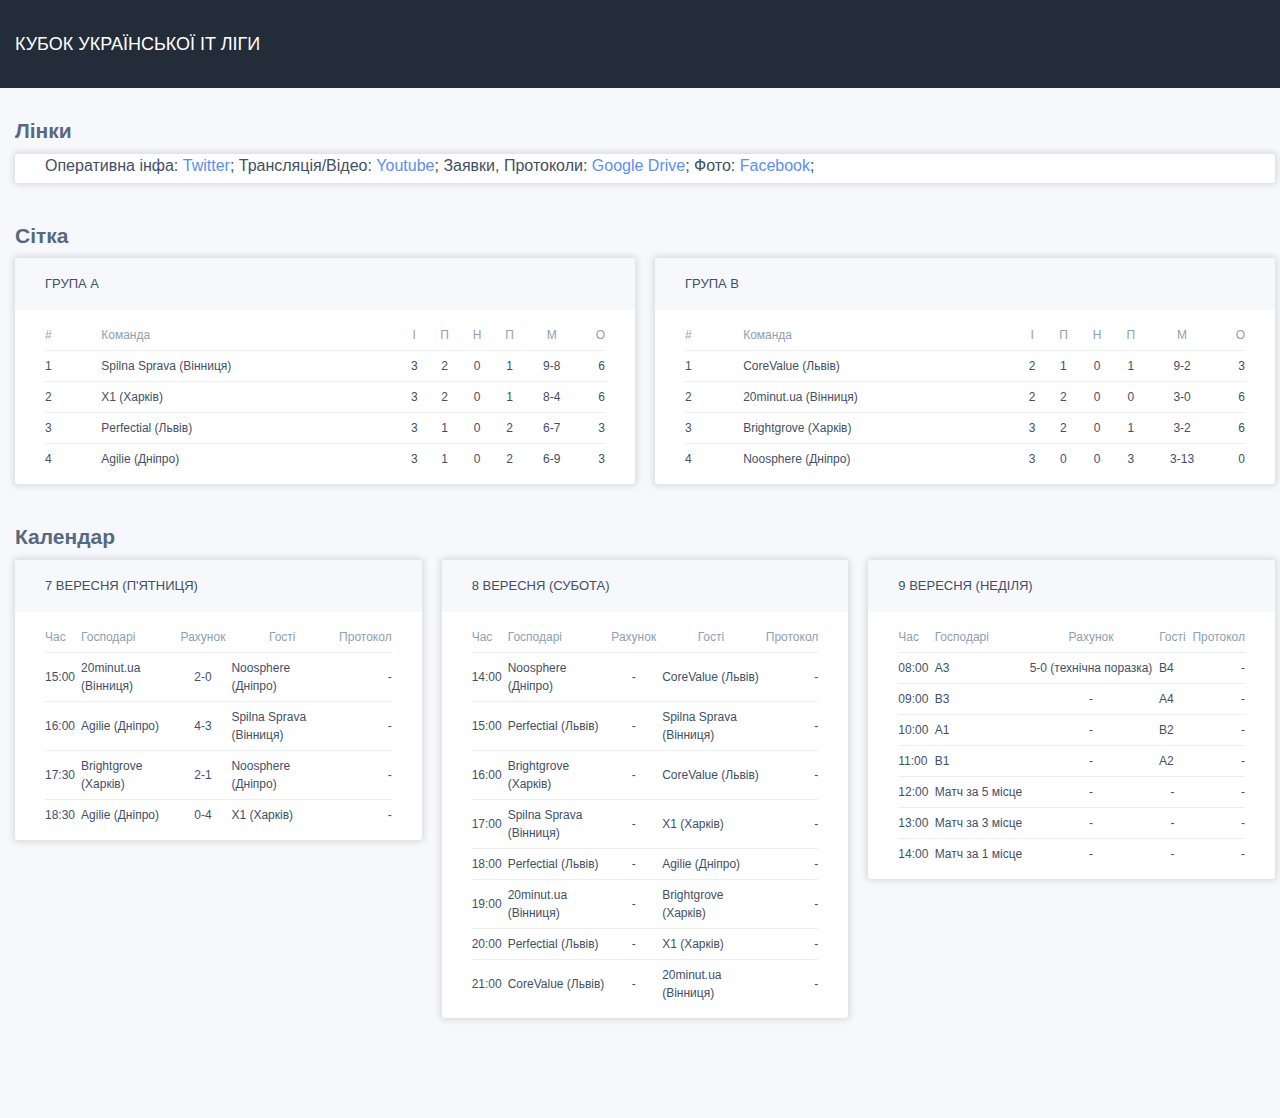
==== index.html @ aef75eb6 "changes" ====
<!DOCTYPE html>
<html>

<head>
    <meta charset="utf-8" />
    <meta content="width=device-width, initial-scale=1.0" name="viewport" />
    <title>Кубок Української IT Ліги</title>
    <link rel="stylesheet" media="screen" href="./css/base.css" />
    <link rel="stylesheet" media="all" href="./css/itleague.css" />
</head>

<body>
    <div id="wrapper">
        <header id="header">
            <div class="container header-ds" id="header-ds">
                <nav id="nav"><strong class="logo"><a href="/">Кубок Української IT Ліги</a></strong>
                    <ul class="nav">
                        <!-- <li class="hidden-m"><a href="/results">Таблицы</a></li>
                        <li class="hidden-m"><a href="/teams">Команды</a></li>
                        <li class="hidden-m"><a href="#">Регламент</a></li> -->
                    </ul>
                </nav>
            </div>
            <div class="header-mb"><a class="menu-opener" data-directive="mobile-nav" href="#header-ds"><span class="icon"></span></a><strong class="logo"><a href="/">Кубок Української IT Ліги</a></strong>
                <ul class="nav">
                    <!-- <li><a href="/posts">Новости</a></li>
                    <li><a href="/matches#closest">Календарь</a></li>
                    <li><a href="/results">Таблицы</a></li>
                    <li><a href="/teams">Команды</a></li> -->
                </ul>
            </div>
        </header>
        <main id="main" role="main">
            <!-- <div class="main-title">
                <div class="container">
                    <h1>Календар</h1>
                </div>
            </div> -->
            <div class="container">
            	<div id="content">
	               <h2>Лінки</h2>	
	               <div class="table-row" id="tab_league_0" role="tabpanel">
                        <div class="table-holder statistics">
                            <div class="content-box widget">
                            	Оперативна інфа: <a href="https://twitter.com/itleague">Twitter</a>;
                            	Трансляція/Відео: <a href="https://www.youtube.com/itleague">Youtube</a>;
                            	Заявки, Протоколи: <a href="https://drive.google.com/drive/folders/1RGTl71Iog50UQ9n6qCfVSrwdYT6ETy6G?usp=sharing">Google Drive</a>;
                            	Фото: <a href="https://www.facebook.com/pg/Itleague/photos/?tab=albums">Facebook</a>;
                            </div>
                        </div>
                    </div>        
	           </div>
                <div id="content">
	               <h2>Сітка</h2>	
                    <div class="table-row" id="tab_league_0" role="tabpanel">
                        <div class="table-holder statistics">
                            <div class="content-box widget">
                                <h3>Група A</h3>
                                <table class="results-table">
                                    <thead>
                                        <tr>
                                            <th class="tables-place-width">#</th>
                                            <th class="align-left">Команда</th>
                                            <th>І</th>
                                            <th>П</th>
                                            <th>Н</th>
                                            <th>П</th>
                                            <th>М</th>
                                            <th>О</th>
                                        </tr>
                                    </thead>
                                    <tbody>
                                        <tr>
                                            <td>1<i class="fa fa-angle-up m-l-1 position-changing text-success"></i></td>
                                            <td class="align-left">Spilna Sprava (Вінниця)</td>
                                            <td>3</td>
                                            <td>2</td>
                                            <td>0</td>
                                            <td>1</td>
                                            <td class="nowrap">9-8</td>
                                            <td>6</td>


                                        </tr>
                                        <tr>
                                            <td>2<i class="fa fa-angle-up m-l-1 position-changing text-success"></i></td>
                                            <td class="align-left">X1 (Харків)</td>
                                            <td>3</td>
                                            <td>2</td>
                                            <td>0</td>
                                            <td>1</td>
                                            <td class="nowrap">8-4</td>
                                            <td>6</td>				
                                        </tr>
                                        <tr>
                                            <td>3<i class="fa fa-angle-up m-l-1 position-changing text-success"></i></td>
                                            <td class="align-left">Perfectial (Львів)</td>
                                            <td>3</td>
                                            <td>1</td>
                                            <td>0</td>
                                            <td>2</td>
                                            <td class="nowrap">6-7</td>
                                            <td>3</td>
                                        </tr>
                                        <tr>
                                            <td>4<i class="fa fa-angle-up m-l-1 position-changing text-success"></i></td>
                                            <td class="align-left">Agilie (Дніпро)</td>
                                            <td>3</td>
                                            <td>1</td>
                                            <td>0</td>
                                            <td>2</td>
                                            <td class="nowrap">6-9</td>
                                            <td>3</td>
                                            
                                        </tr>
                                    </tbody>
                                </table>
                            </div>
                        </div>
                        <div class="table-holder statistics">
                            <div class="content-box widget">
                            	<h3>Група B</h3>
                                <table class="results-table">
                                    <thead>
                                        <tr>
                                            <th class="tables-place-width">#</th>
                                            <th class="align-left">Команда</th>
                                            <th>І</th>
                                            <th>П</th>
                                            <th>Н</th>
                                            <th>П</th>
                                            <th>М</th>
                                            <th>О</th>
                                        </tr>
                                    </thead>
                                    <tbody>
                                        <tr>
                                            <td>1<i class="fa fa-angle-up m-l-1 position-changing text-success"></i></td>
                                            <td class="align-left">CoreValue (Львів)</td>
                                            <td>2</td>
                                            <td>1</td>
                                            <td>0</td>
                                            <td>1</td>
                                            <td class="nowrap">9-2</td>
                                            <td>3</td>
                                            
                                        </tr>
                                        <tr>
                                            <td>2<i class="fa fa-angle-up m-l-1 position-changing text-success"></i></td>
                                            <td class="align-left">20minut.ua (Вінниця)</td>
                                            <td>2</td>
                                            <td>2</td>
                                            <td>0</td>
                                            <td>0</td>
                                            <td class="nowrap">3-0</td>
                                            <td>6</td>	
                                        </tr>
                                        <tr>
                                            <td>3<i class="fa fa-angle-up m-l-1 position-changing text-success"></i></td>
                                            <td class="align-left">Brightgrove (Харків)</td>
                                            <td>3</td>
                                            <td>2</td>
                                            <td>0</td>
                                            <td>1</td>
                                            <td class="nowrap">3-2</td>
                                            <td>6</td>
                                        </tr>
                                        <tr>
                                            <td>4<i class="fa fa-angle-up m-l-1 position-changing text-success"></i></td>
                                            <td class="align-left">Noosphere (Дніпро)</td>
                                            <td>3</td>
                                            <td>0</td>
                                            <td>0</td>
                                            <td>3</td>
                                            <td class="nowrap">3-13</td>
                                            <td>0</td>
                                        </tr>
                                    </tbody>
                                </table>
                        	</div>
                        </div>	
                        
                    </div>
                    
                </div>
                <div id="content">
	               <h2>Календар</h2>	
                    <div class="table-row" id="tab_league_0" role="tabpanel">
                        <div class="table-holder statistics">
                            <div class="content-box widget">
                                <h3>7 вересня (п'ятниця)</h3>
                                <table class="results-table">
                                    <thead>
                                        <tr>
                                            <th class="tables-place-width">Час</th>
                                            <th class="align-left">Господарі</th>
                                            <th>Рахунок</th>
                                            <th>Гості</th>
                                            <th>Протокол</th>
                                        </tr>
                                    </thead>
                                    <tbody>
                                        <tr>
                                            <td>15:00</td>
                                            <td class="align-left">20minut.ua (Вінниця)</td>
                                            <td>2-0</td>
                                            <td class="align-left">Noosphere (Дніпро)</td>
                                            <td>-</td>
                                        </tr>
                                        <tr>
                                            <td>16:00</td>
                                            <td class="align-left">Agilie (Дніпро)</td>
                                            <td>4-3</td>
                                            <td class="align-left">Spilna Sprava (Вінниця)</td>
                                            <td>-</td>
                                        </tr>
                                        <tr>
                                            <td>17:30</td>
                                            <td class="align-left">Brightgrove (Харків)</td>
                                            <td>2-1</td>
                                            <td class="align-left">Noosphere (Дніпро)</td>
                                            <td>-</td>
                                        </tr>
                                        <tr>
                                            <td>18:30</td>
                                            <td class="align-left">Agilie (Дніпро)</td>
                                            <td>0-4</td>
                                            <td class="align-left">X1 (Харків)</td>
                                            <td>-</td>
                                        </tr>
                                    </tbody>
                                </table>
                            </div>
                            </div>
							<div class="table-holder statistics">
                            <div class="content-box widget">
                                <h3>8 вересня (субота)</h3>
                                <table class="results-table">
                                    <thead>
                                        <tr>
                                            <th class="tables-place-width">Час</th>
                                            <th class="align-left">Господарі</th>
                                            <th>Рахунок</th>
                                            <th>Гості</th>
                                            <th>Протокол</th>
                                        </tr>
                                    </thead>
                                    <tbody>
                                        <tr>
                                            <td>14:00</td>
                                            <td class="align-left">Noosphere (Дніпро)</td>
                                            <td>-</td>
                                            <td class="align-left">CoreValue (Львів)</td>
                                            <td>-</td>
                                            
                                        </tr>
                                        <tr>
                                            <td>15:00</td>
                                            <td class="align-left">Perfectial (Львів)</td>
                                            <td>-</td>
                                            <td class="align-left">Spilna Sprava (Вінниця)</td>
                                            <td>-</td>
                                        </tr>
                                        <tr>
                                            <td>16:00</td>
                                            <td class="align-left">Brightgrove (Харків)</td>
                                            <td>-</td>
                                            <td class="align-left">CoreValue (Львів)</td>
                                            <td>-</td>
                                        </tr>
                                        <tr>
                                            <td>17:00</td>
                                            <td class="align-left">Spilna Sprava (Вінниця)</td>
                                            <td>-</td>
                                            <td class="align-left">X1 (Харків)</td>
                                            <td>-</td>
                                        </tr>
                                        <tr>
	                                        <td>18:00</td>
											<td class="align-left">Perfectial (Львів)</td>
                                            <td>-</td>
                                            <td class="align-left">Agilie (Дніпро)</td>
                                            <td>-</td>
                                        </tr>
                                        <tr>
	                                        <td>19:00</td>
                                            <td class="align-left">20minut.ua (Вінниця)</td>
                                            <td>-</td>
                                            <td class="align-left">Brightgrove (Харків)</td>
                                            <td>-</td>
                                        </tr>
                                        <tr>
	                                        <td>20:00</td>
                                            <td class="align-left">Perfectial (Львів)</td>
                                            <td>-</td>
                                            <td class="align-left">X1 (Харків)</td>
                                            <td>-</td>
                                        </tr>
                                        <tr>
	                                        <td>21:00</td>
                                            <td class="align-left">CoreValue (Львів)</td>
                                            <td>-</td>
                                            <td class="align-left">20minut.ua (Вінниця)</td>
                                            <td>-</td>
                                        </tr>
                                    </tbody>
                                </table>
                            </div>
                        </div>
                        <div class="table-holder statistics">
                            <div class="content-box widget">
                                <h3>9 вересня (неділя)</h3>
                                <table class="results-table">
                                    <thead>
                                        <tr>
                                            <th class="tables-place-width">Час</th>
                                            <th class="align-left">Господарі</th>
                                            <th>Рахунок</th>
                                            <th>Гості</th>
                                            <th>Протокол</th>
                                        </tr>
                                    </thead>
                                    <tbody>
                                        <tr>
                                            <td>08:00</td>
                                            <td class="align-left">A3</td>
                                            <td>5-0 (технічна поразка)</td>
                                            <td class="align-left">B4</td>
                                            <td>-</td>
                                        </tr>
                                        <tr>
                                            <td>09:00</td>
                                            <td class="align-left">B3</td>
                                            <td>-</td>
                                            <td class="align-left">A4</td>
                                            <td>-</td>
                                        </tr>
                                        <tr>
                                            <td>10:00</td>
                                            <td class="align-left">A1</td>
                                            <td>-</td>
                                            <td class="align-left">B2</td>
                                            <td>-</td>
                                        </tr>
                                        <tr>
                                            <td>11:00</td>
                                            <td class="align-left">B1</td>
                                            <td>-</td>
                                            <td class="align-left">A2</td>
                                            <td>-</td>
                                        </tr>
                                        <tr>
	                                        <td>12:00</td>
                                            <td class="align-left">Матч за 5 місце</td>
                                            <td>-</td>
                                            <td>-</td>
                                            <td>-</td>
                                        </tr>

                                        <tr>
	                                        <td>13:00</td>
                                            <td class="align-left">Матч за 3 місце</td>
                                            <td>-</td>
                                            <td>-</td>
                                            <td>-</td>
                                        </tr>

                                        <tr>
	                                        <td>14:00</td>
                                            <td class="align-left">Матч за 1 місце</td>
                                            <td>-</td>
                                            <td>-</td>
                                            <td>-</td>
                                        </tr>



                                    </tbody>
                                </table>
                            </div>
                        </div>
                        
                    </div>
                    
                </div>
            </div>	
        </main>
        <footer id="footer">
            <div class="container">
                <!-- <ul class="sub-nav">
                    <li><a href="#"> о турнире</a></li>
                    <li><a href="#"> регламент</a></li>
                    <li><a href="#"> контакты</a></li>
                    <li><a href="#"> архив</a></li>
                </ul> -->
            </div>
        </footer>
        <script src="./js/application.js"></script>
    </div>
</body>

</html>
---- css/itleague.css ----
itleague.css
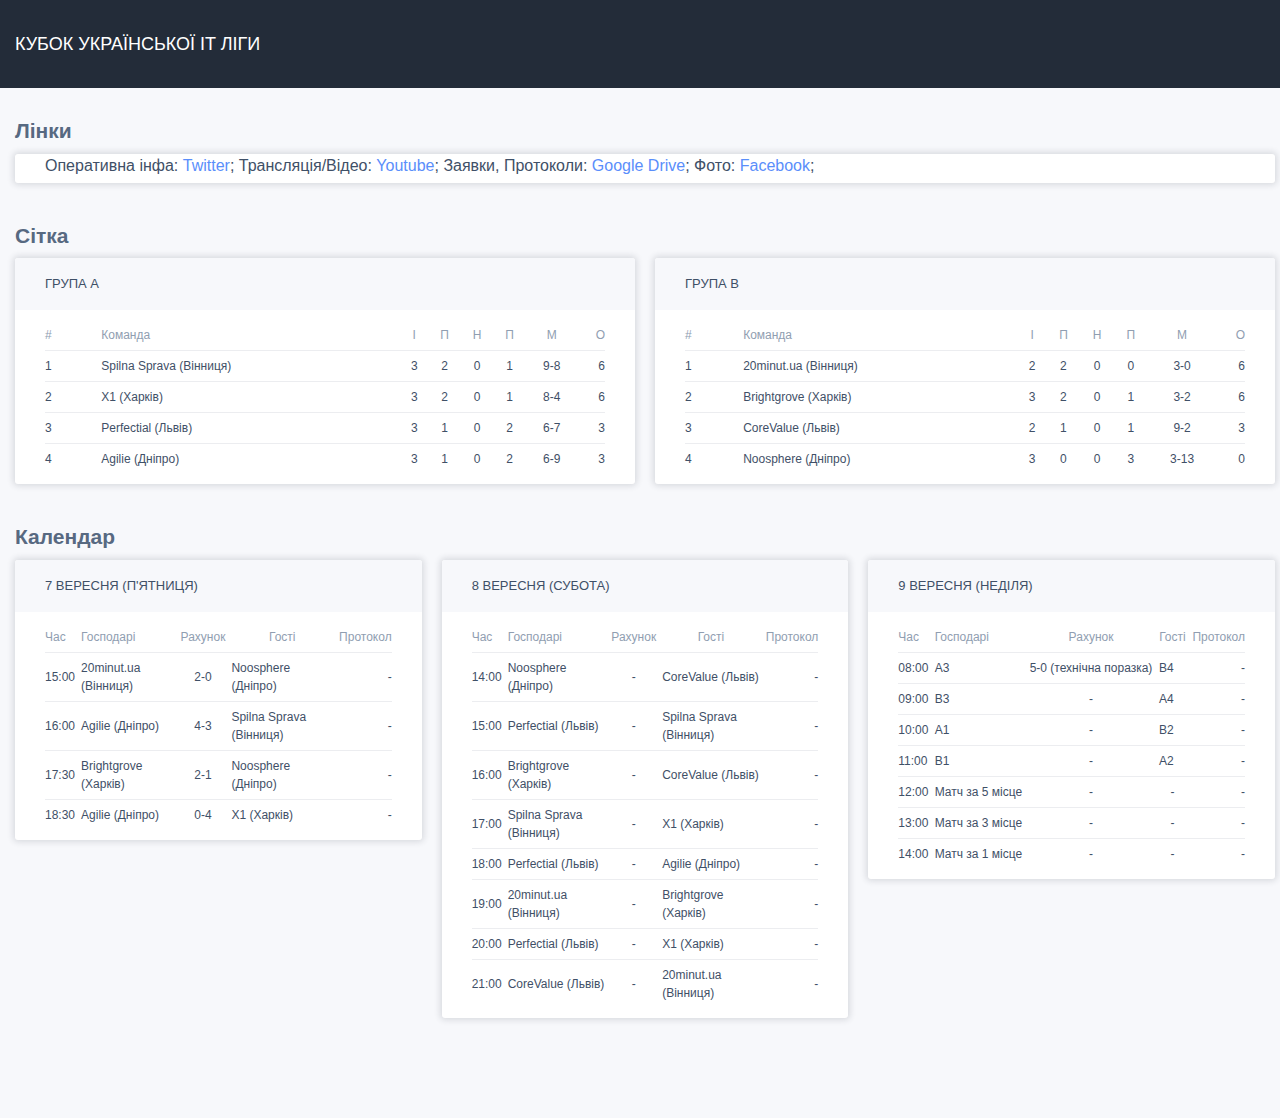
==== commit 3eb81483: "changes" ====
--- a/index.html
+++ b/index.html
@@ -136,17 +136,6 @@
                                     <tbody>
                                         <tr>
                                             <td>1<i class="fa fa-angle-up m-l-1 position-changing text-success"></i></td>
-                                            <td class="align-left">CoreValue (Львів)</td>
-                                            <td>2</td>
-                                            <td>1</td>
-                                            <td>0</td>
-                                            <td>1</td>
-                                            <td class="nowrap">9-2</td>
-                                            <td>3</td>
-                                            
-                                        </tr>
-                                        <tr>
-                                            <td>2<i class="fa fa-angle-up m-l-1 position-changing text-success"></i></td>
                                             <td class="align-left">20minut.ua (Вінниця)</td>
                                             <td>2</td>
                                             <td>2</td>
@@ -156,14 +145,24 @@
                                             <td>6</td>	
                                         </tr>
                                         <tr>
+                                            <td>2<i class="fa fa-angle-up m-l-1 position-changing text-success"></i></td>
+                                            <td class="align-left">Brightgrove (Харків)</td>
+                                            <td>3</td>
+                                            <td>2</td>
+                                            <td>0</td>
+                                            <td>1</td>
+                                            <td class="nowrap">3-2</td>
+                                            <td>6</td>	
+                                        </tr>
+                                        <tr>
                                             <td>3<i class="fa fa-angle-up m-l-1 position-changing text-success"></i></td>
-                                            <td class="align-left">Brightgrove (Харків)</td>
-                                            <td>3</td>
-                                            <td>2</td>
-                                            <td>0</td>
-                                            <td>1</td>
-                                            <td class="nowrap">3-2</td>
-                                            <td>6</td>
+											<td class="align-left">CoreValue (Львів)</td>
+                                            <td>2</td>
+                                            <td>1</td>
+                                            <td>0</td>
+                                            <td>1</td>
+                                            <td class="nowrap">9-2</td>
+                                            <td>3</td>
                                         </tr>
                                         <tr>
                                             <td>4<i class="fa fa-angle-up m-l-1 position-changing text-success"></i></td>
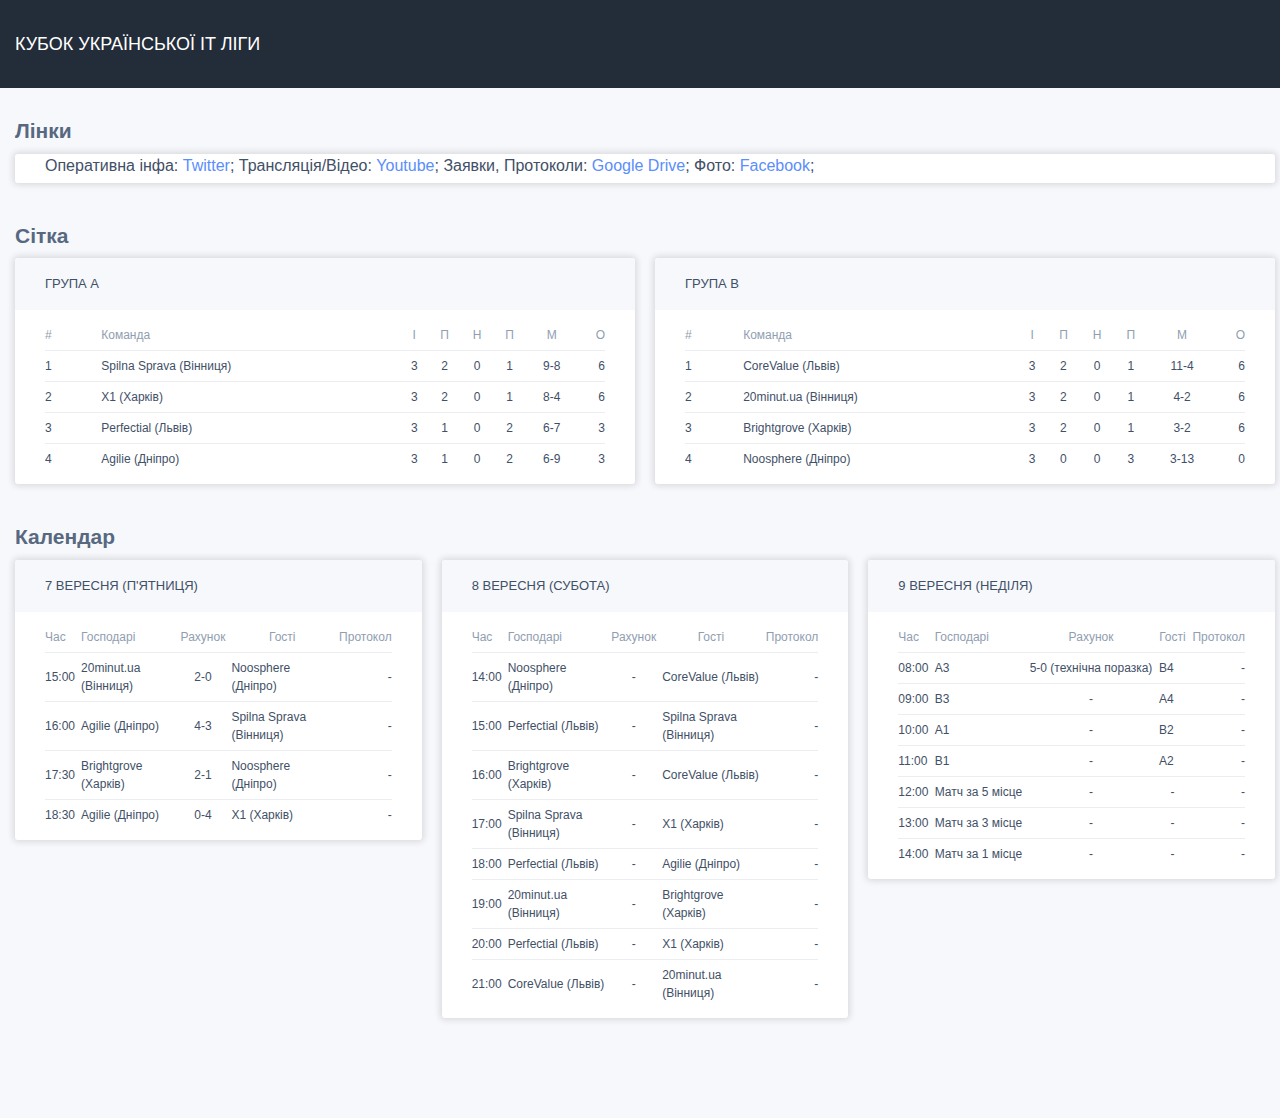
==== commit f1a838b3: "changes" ====
--- a/index.html
+++ b/index.html
@@ -136,33 +136,33 @@
                                     <tbody>
                                         <tr>
                                             <td>1<i class="fa fa-angle-up m-l-1 position-changing text-success"></i></td>
+                                            <td class="align-left">CoreValue (Львів)</td>
+                                            <td>3</td>
+                                            <td>2</td>
+                                            <td>0</td>
+                                            <td>1</td>
+                                            <td class="nowrap">11-4</td>
+                                            <td>6</td>	
+                                        </tr>
+                                        <tr>
+                                            <td>2<i class="fa fa-angle-up m-l-1 position-changing text-success"></i></td>
                                             <td class="align-left">20minut.ua (Вінниця)</td>
-                                            <td>2</td>
-                                            <td>2</td>
-                                            <td>0</td>
-                                            <td>0</td>
-                                            <td class="nowrap">3-0</td>
+                                            <td>3</td>
+                                            <td>2</td>
+                                            <td>0</td>
+                                            <td>1</td>
+                                            <td class="nowrap">4-2</td>
                                             <td>6</td>	
                                         </tr>
                                         <tr>
-                                            <td>2<i class="fa fa-angle-up m-l-1 position-changing text-success"></i></td>
-                                            <td class="align-left">Brightgrove (Харків)</td>
+                                            <td>3<i class="fa fa-angle-up m-l-1 position-changing text-success"></i></td>
+											<td class="align-left">Brightgrove (Харків)</td>
                                             <td>3</td>
                                             <td>2</td>
                                             <td>0</td>
                                             <td>1</td>
                                             <td class="nowrap">3-2</td>
                                             <td>6</td>	
-                                        </tr>
-                                        <tr>
-                                            <td>3<i class="fa fa-angle-up m-l-1 position-changing text-success"></i></td>
-											<td class="align-left">CoreValue (Львів)</td>
-                                            <td>2</td>
-                                            <td>1</td>
-                                            <td>0</td>
-                                            <td>1</td>
-                                            <td class="nowrap">9-2</td>
-                                            <td>3</td>
                                         </tr>
                                         <tr>
                                             <td>4<i class="fa fa-angle-up m-l-1 position-changing text-success"></i></td>
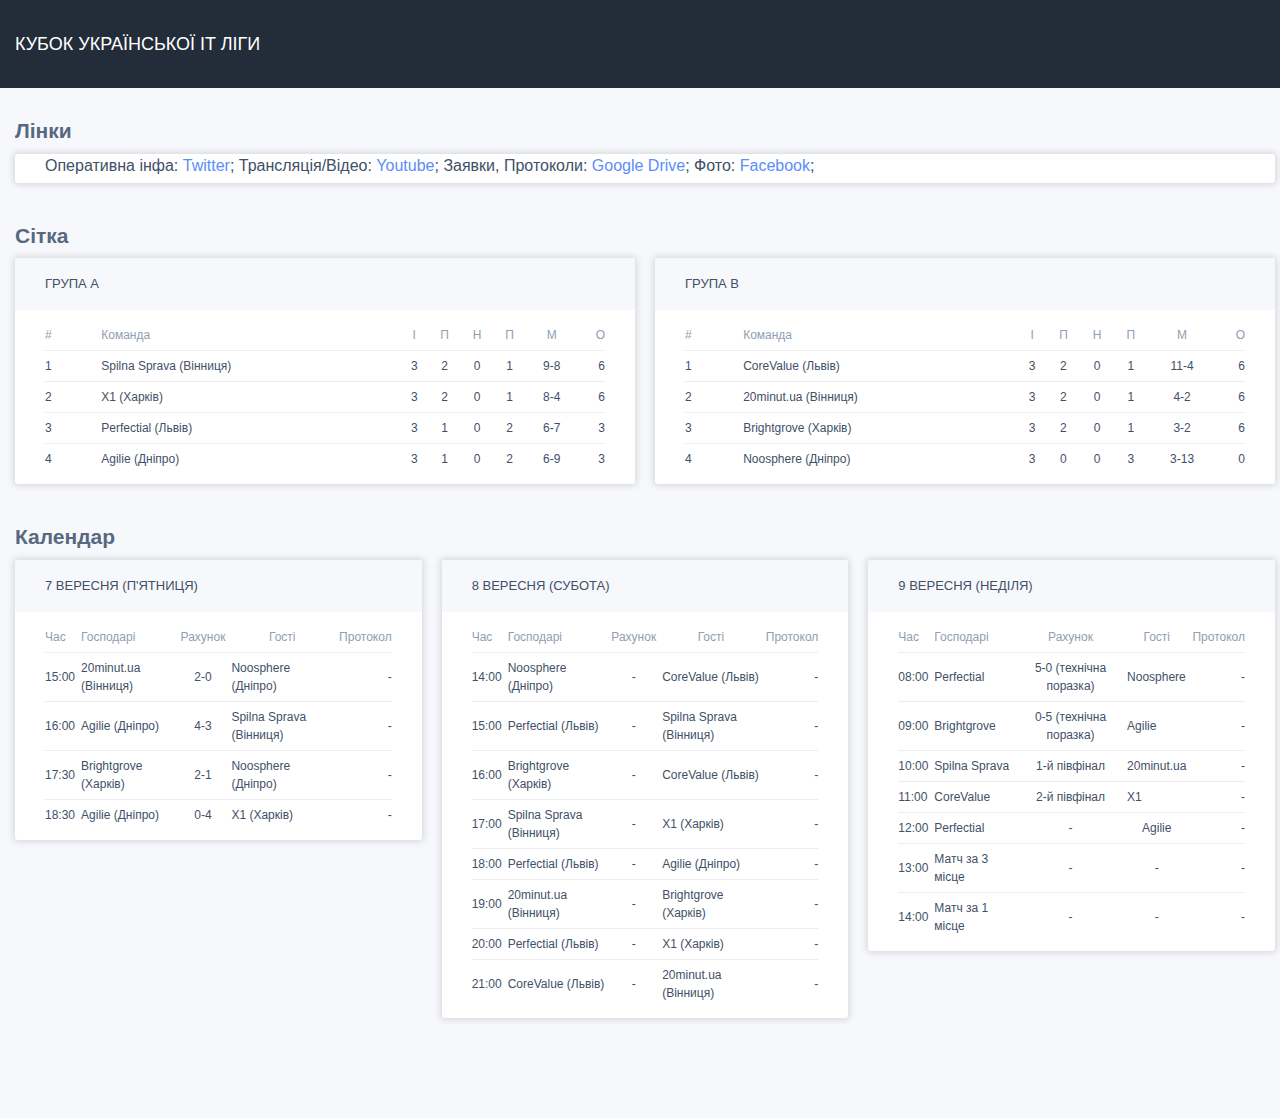
==== commit 6c745257: "last changes" ====
--- a/index.html
+++ b/index.html
@@ -322,37 +322,37 @@
                                     <tbody>
                                         <tr>
                                             <td>08:00</td>
-                                            <td class="align-left">A3</td>
+                                            <td class="align-left">Perfectial</td>
                                             <td>5-0 (технічна поразка)</td>
-                                            <td class="align-left">B4</td>
+                                            <td class="align-left">Noosphere</td>
                                             <td>-</td>
                                         </tr>
                                         <tr>
                                             <td>09:00</td>
-                                            <td class="align-left">B3</td>
-                                            <td>-</td>
-                                            <td class="align-left">A4</td>
+                                            <td class="align-left">Brightgrove</td>
+                                            <td>0-5 (технічна поразка)</td>
+                                            <td class="align-left">Agilie</td>
                                             <td>-</td>
                                         </tr>
                                         <tr>
                                             <td>10:00</td>
-                                            <td class="align-left">A1</td>
-                                            <td>-</td>
-                                            <td class="align-left">B2</td>
+                                            <td class="align-left">Spilna Sprava</td>
+                                            <td>1-й півфінал</td>
+                                            <td class="align-left">20minut.ua</td>
                                             <td>-</td>
                                         </tr>
                                         <tr>
                                             <td>11:00</td>
-                                            <td class="align-left">B1</td>
-                                            <td>-</td>
-                                            <td class="align-left">A2</td>
+                                            <td class="align-left">CoreValue</td>
+                                            <td>2-й півфінал</td>
+                                            <td class="align-left">X1</td>
                                             <td>-</td>
                                         </tr>
                                         <tr>
 	                                        <td>12:00</td>
-                                            <td class="align-left">Матч за 5 місце</td>
-                                            <td>-</td>
-                                            <td>-</td>
+                                            <td class="align-left">Perfectial</td>
+                                            <td>-</td>
+                                            <td>Agilie</td>
                                             <td>-</td>
                                         </tr>
 
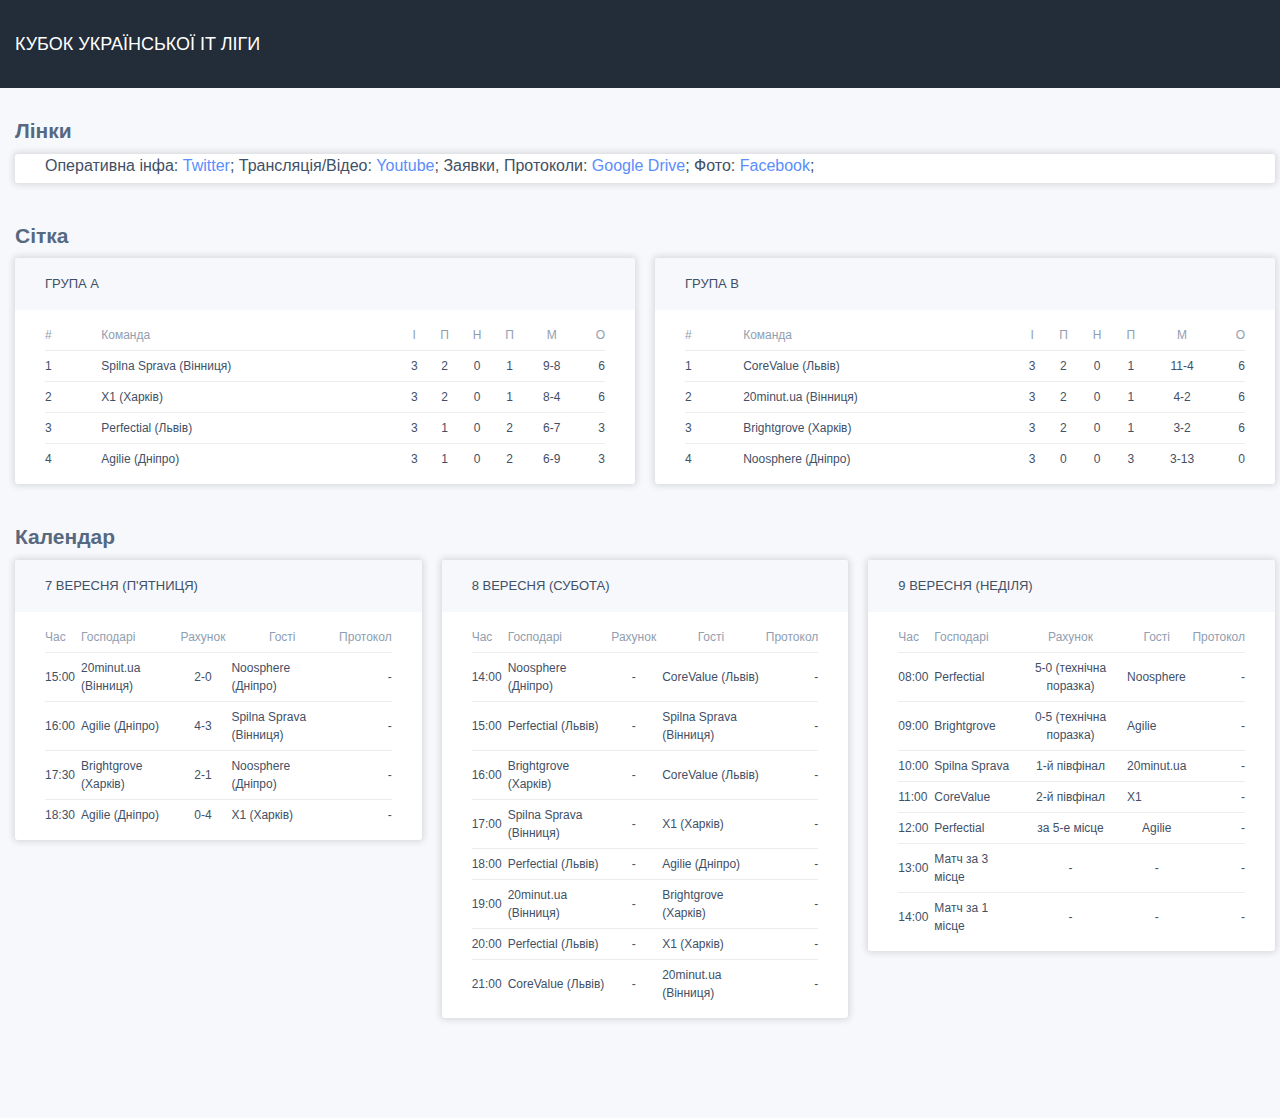
==== commit 9618c828: "last changes" ====
--- a/index.html
+++ b/index.html
@@ -351,7 +351,7 @@
                                         <tr>
 	                                        <td>12:00</td>
                                             <td class="align-left">Perfectial</td>
-                                            <td>-</td>
+                                            <td>за 5-е місце</td>
                                             <td>Agilie</td>
                                             <td>-</td>
                                         </tr>
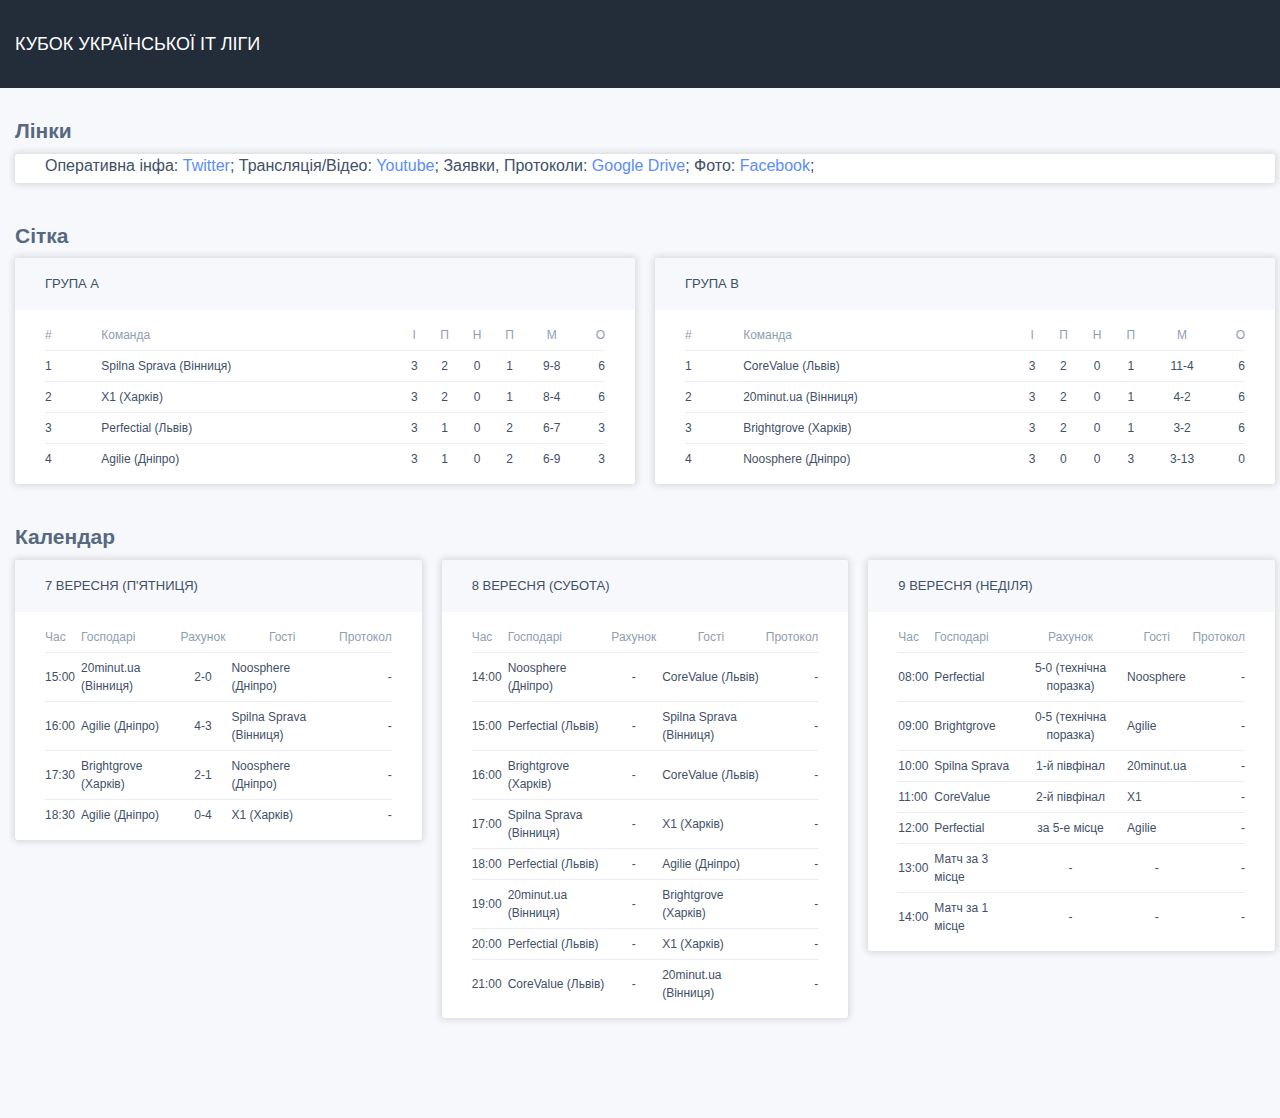
==== commit 30602985: "last changes" ====
--- a/index.html
+++ b/index.html
@@ -352,7 +352,7 @@
 	                                        <td>12:00</td>
                                             <td class="align-left">Perfectial</td>
                                             <td>за 5-е місце</td>
-                                            <td>Agilie</td>
+                                            <td class="align-left">Agilie</td>
                                             <td>-</td>
                                         </tr>
 
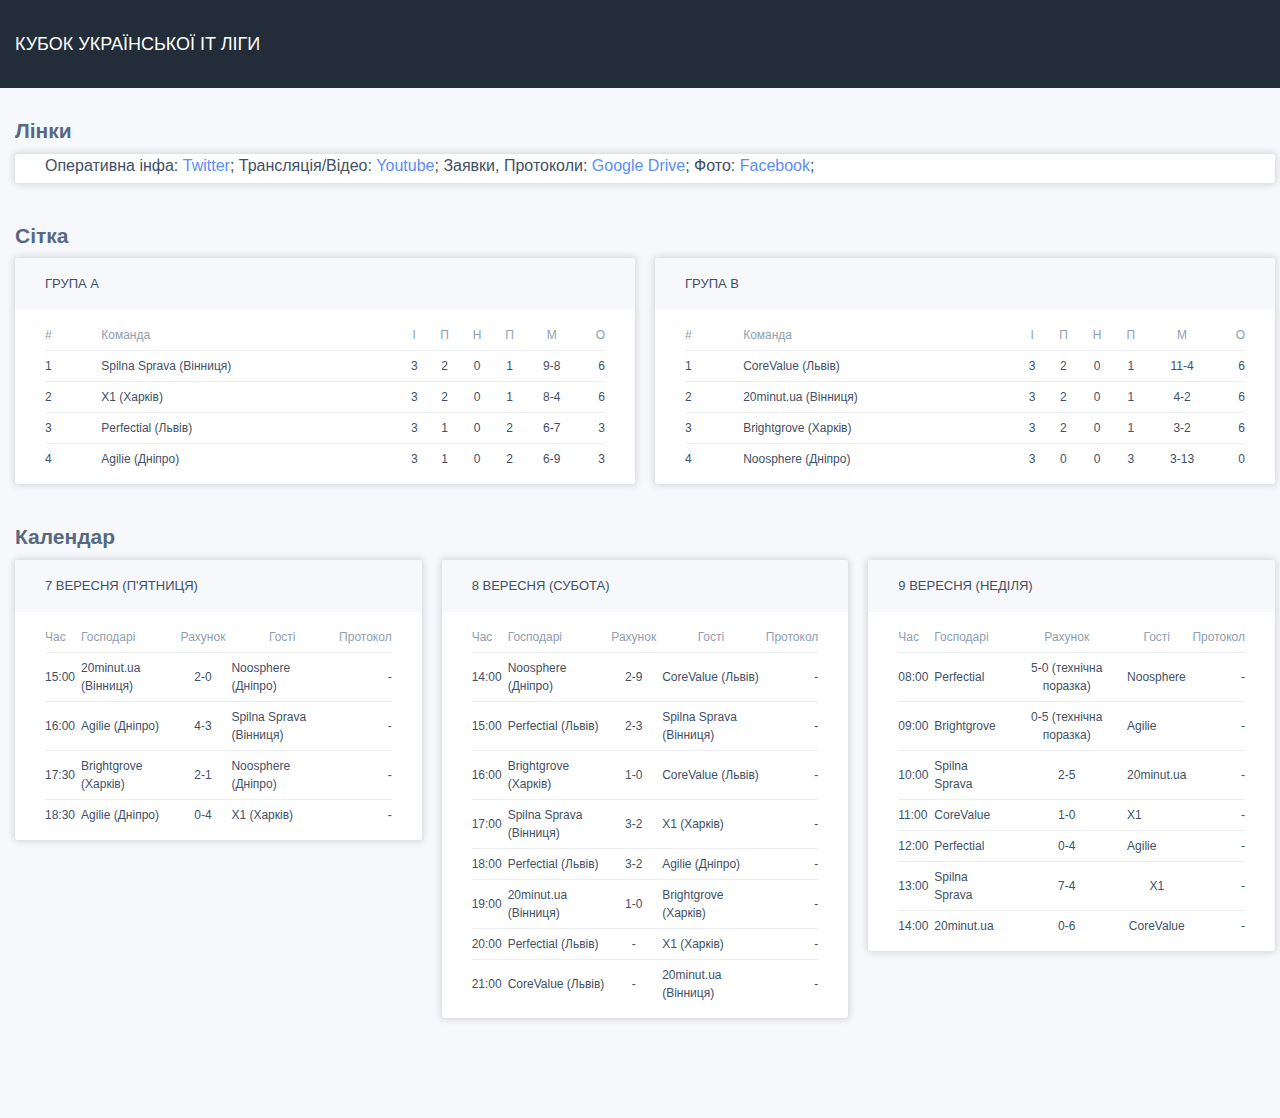
==== commit 1568535c: "results" ====
--- a/index.html
+++ b/index.html
@@ -248,7 +248,7 @@
                                         <tr>
                                             <td>14:00</td>
                                             <td class="align-left">Noosphere (Дніпро)</td>
-                                            <td>-</td>
+                                            <td>2-9</td>
                                             <td class="align-left">CoreValue (Львів)</td>
                                             <td>-</td>
                                             
@@ -256,35 +256,35 @@
                                         <tr>
                                             <td>15:00</td>
                                             <td class="align-left">Perfectial (Львів)</td>
-                                            <td>-</td>
+                                            <td>2-3</td>
                                             <td class="align-left">Spilna Sprava (Вінниця)</td>
                                             <td>-</td>
                                         </tr>
                                         <tr>
                                             <td>16:00</td>
                                             <td class="align-left">Brightgrove (Харків)</td>
-                                            <td>-</td>
+                                            <td>1-0</td>
                                             <td class="align-left">CoreValue (Львів)</td>
                                             <td>-</td>
                                         </tr>
                                         <tr>
                                             <td>17:00</td>
                                             <td class="align-left">Spilna Sprava (Вінниця)</td>
-                                            <td>-</td>
+                                            <td>3-2</td>
                                             <td class="align-left">X1 (Харків)</td>
                                             <td>-</td>
                                         </tr>
                                         <tr>
 	                                        <td>18:00</td>
 											<td class="align-left">Perfectial (Львів)</td>
-                                            <td>-</td>
+                                            <td>3-2</td>
                                             <td class="align-left">Agilie (Дніпро)</td>
                                             <td>-</td>
                                         </tr>
                                         <tr>
 	                                        <td>19:00</td>
                                             <td class="align-left">20minut.ua (Вінниця)</td>
-                                            <td>-</td>
+                                            <td>1-0</td>
                                             <td class="align-left">Brightgrove (Харків)</td>
                                             <td>-</td>
                                         </tr>
@@ -337,38 +337,38 @@
                                         <tr>
                                             <td>10:00</td>
                                             <td class="align-left">Spilna Sprava</td>
-                                            <td>1-й півфінал</td>
+                                            <td>2-5</td>
                                             <td class="align-left">20minut.ua</td>
                                             <td>-</td>
                                         </tr>
                                         <tr>
                                             <td>11:00</td>
                                             <td class="align-left">CoreValue</td>
-                                            <td>2-й півфінал</td>
+                                            <td>1-0</td>
                                             <td class="align-left">X1</td>
                                             <td>-</td>
                                         </tr>
                                         <tr>
 	                                        <td>12:00</td>
                                             <td class="align-left">Perfectial</td>
-                                            <td>за 5-е місце</td>
+                                            <td>0-4</td>
                                             <td class="align-left">Agilie</td>
                                             <td>-</td>
                                         </tr>
 
                                         <tr>
 	                                        <td>13:00</td>
-                                            <td class="align-left">Матч за 3 місце</td>
-                                            <td>-</td>
-                                            <td>-</td>
+                                            <td class="align-left">Spilna Sprava</td>
+                                            <td>7-4</td>
+                                            <td>X1</td>
                                             <td>-</td>
                                         </tr>
 
                                         <tr>
 	                                        <td>14:00</td>
-                                            <td class="align-left">Матч за 1 місце</td>
-                                            <td>-</td>
-                                            <td>-</td>
+                                            <td class="align-left">20minut.ua</td>
+                                            <td>0-6</td>
+                                            <td>CoreValue</td>
                                             <td>-</td>
                                         </tr>
 
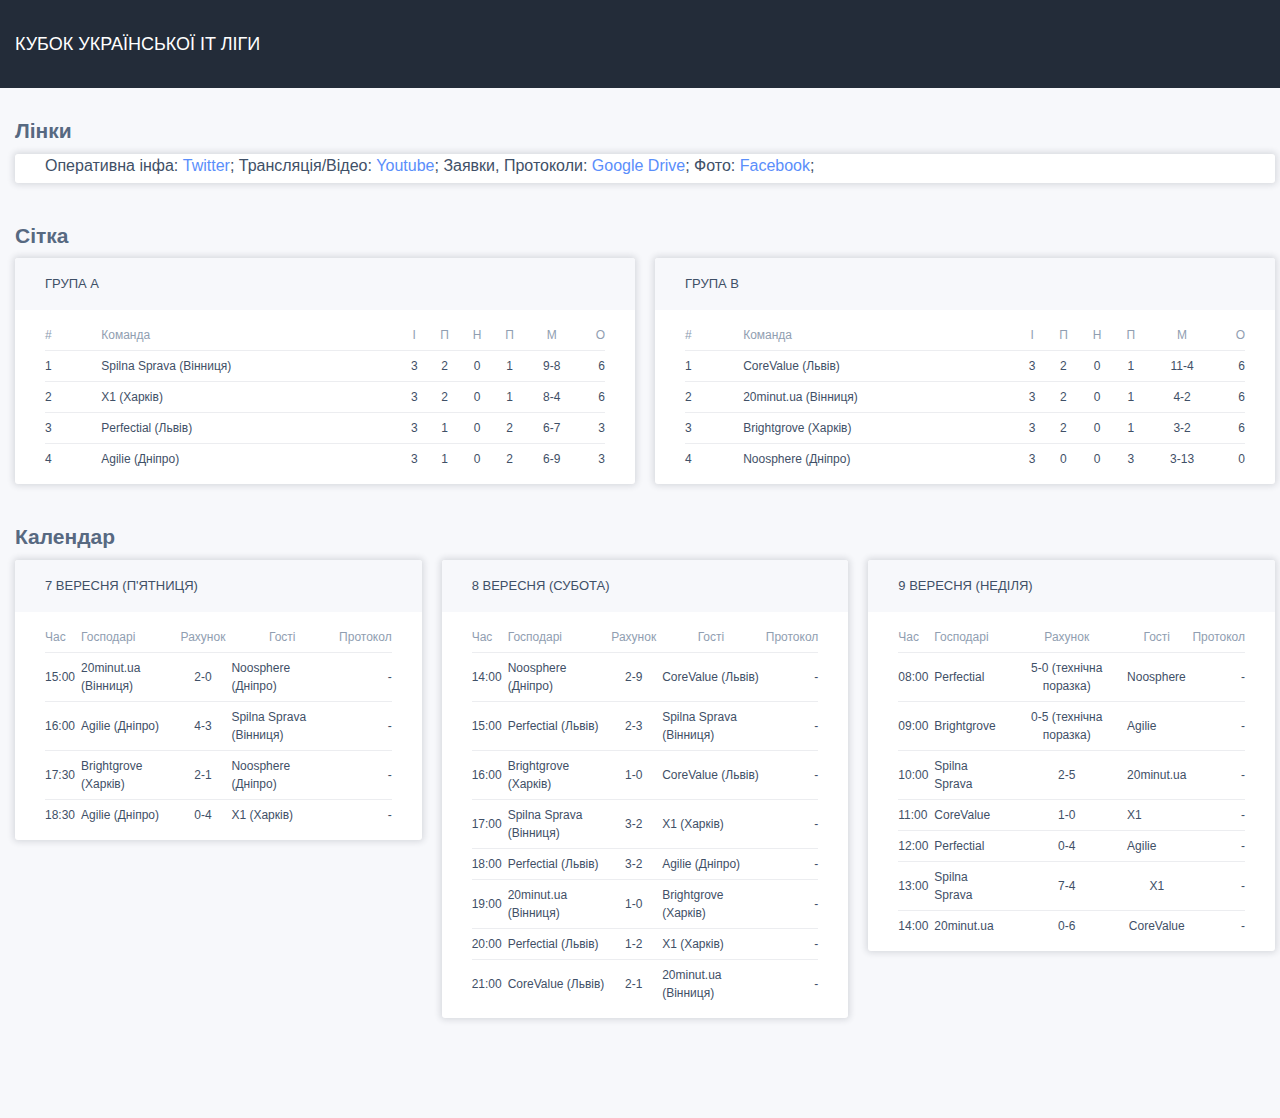
==== commit 984c5b22: "results" ====
--- a/index.html
+++ b/index.html
@@ -291,14 +291,14 @@
                                         <tr>
 	                                        <td>20:00</td>
                                             <td class="align-left">Perfectial (Львів)</td>
-                                            <td>-</td>
+                                            <td>1-2</td>
                                             <td class="align-left">X1 (Харків)</td>
                                             <td>-</td>
                                         </tr>
                                         <tr>
 	                                        <td>21:00</td>
                                             <td class="align-left">CoreValue (Львів)</td>
-                                            <td>-</td>
+                                            <td>2-1</td>
                                             <td class="align-left">20minut.ua (Вінниця)</td>
                                             <td>-</td>
                                         </tr>
